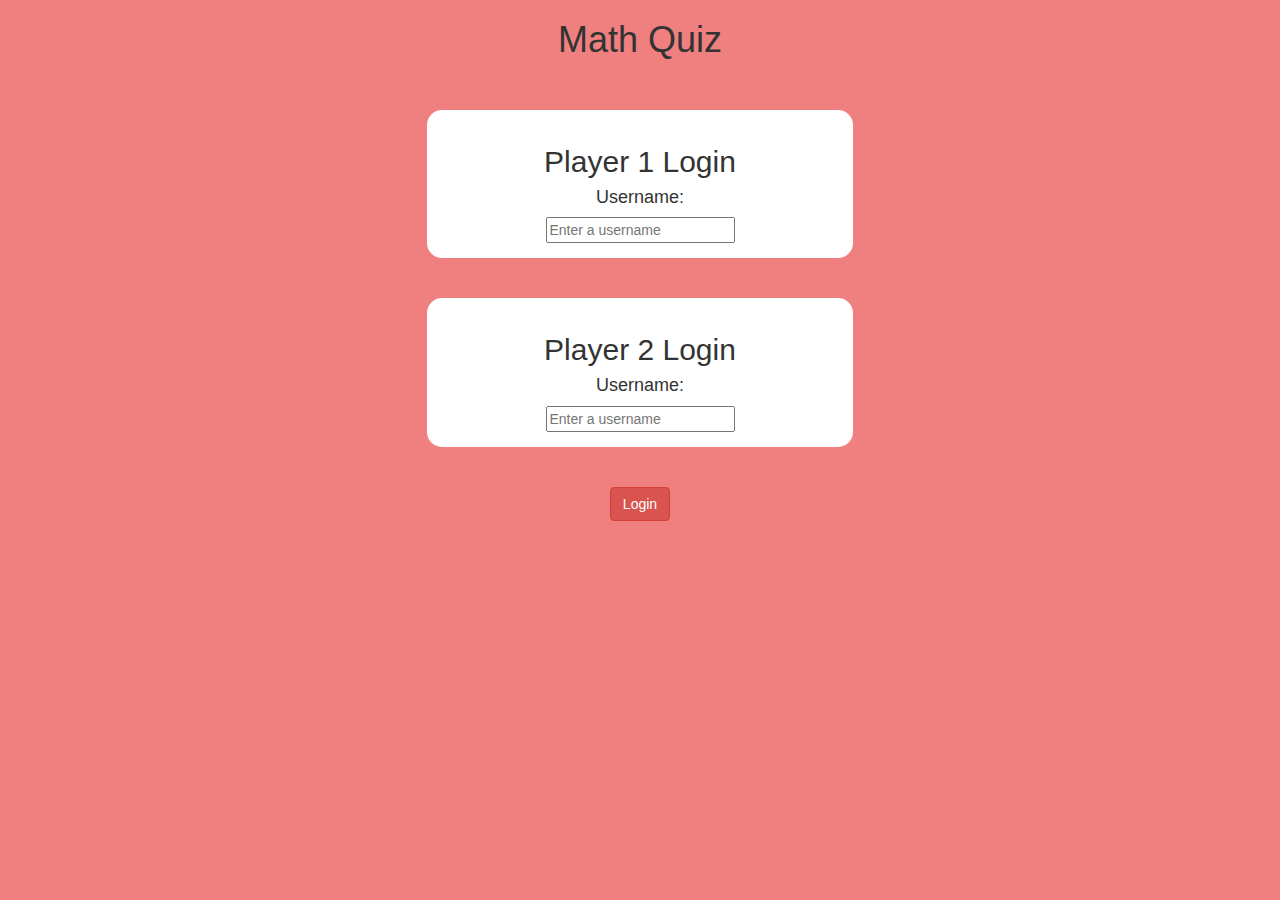
==== index.html @ 94d7da4b "Add files via upload" ====
<!DOCTYPE html>
<html>
<head>
	<title>Math Quiz</title>

<meta name="viewport" content="width=device-width, initial-scale=1">
<link rel="stylesheet" href="https://maxcdn.bootstrapcdn.com/bootstrap/3.4.0/css/bootstrap.min.css">
<script src="https://ajax.googleapis.com/ajax/libs/jquery/3.4.1/jquery.min.js"></script>
<script src="https://maxcdn.bootstrapcdn.com/bootstrap/3.4.0/js/bootstrap.min.js"></script>

<link rel="stylesheet" type="text/css" href="style.css">

<script src="game_login.js"></script>
</head>
<body>
<center>
	<h1>Math Quiz</h1>
	<br><br>
	<div id="div" class="col-lg-4 col-md-5 col-sm-7 col-xs-11">
		<h2>Player 1 Login</h2>
		<h4>Username:</h4>
		<input id="Player1" type="text" placeholder="Enter a username">
	</div>
	<br><br>
	<div id="div" class="col-lg-4 col-md-5 col-sm-7 col-xs-11">
		<h2>Player 2 Login</h2>
		<h4>Username:</h4>
		<input id="Player2" type="text" placeholder="Enter a username">
	</div>
	<br><br>
	<button class="btn btn-danger" id="Start">Login</button>
</center>
</body>
</html>
---- style.css ----
#div{
	float: none;
	background-color: rgb(255, 255, 255);
	padding: 15px;
	border-radius: 15px;
}
body{
	background-color:lightcoral;
}
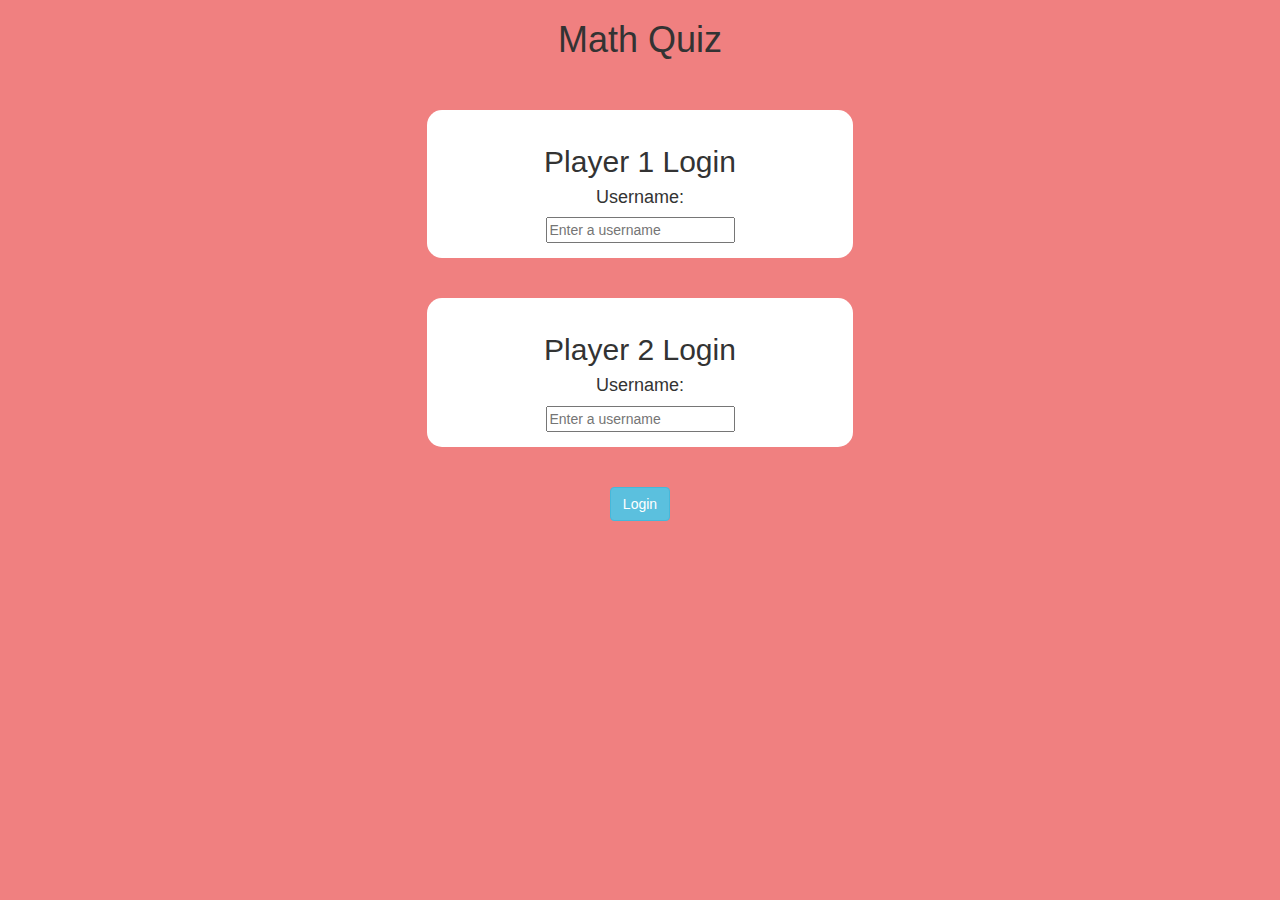
==== commit e9aa9326: "Add files via upload" ====
--- a/index.html
+++ b/index.html
@@ -28,7 +28,7 @@
 		<input id="Player2" type="text" placeholder="Enter a username">
 	</div>
 	<br><br>
-	<button class="btn btn-danger" id="Start">Login</button>
+	<button class="btn btn-info" id="Login" onclick="Adduser()">Login</button>
 </center>
 </body>
 </html>--- a/style.css
+++ b/style.css
@@ -6,4 +6,11 @@
 }
 body{
 	background-color:lightcoral;
+}
+#Output{
+	background-color: white;
+	border-top: 10px solid pink;
+	float: none ;
+	padding: 10px;
+	border-radius: 15px;
 }